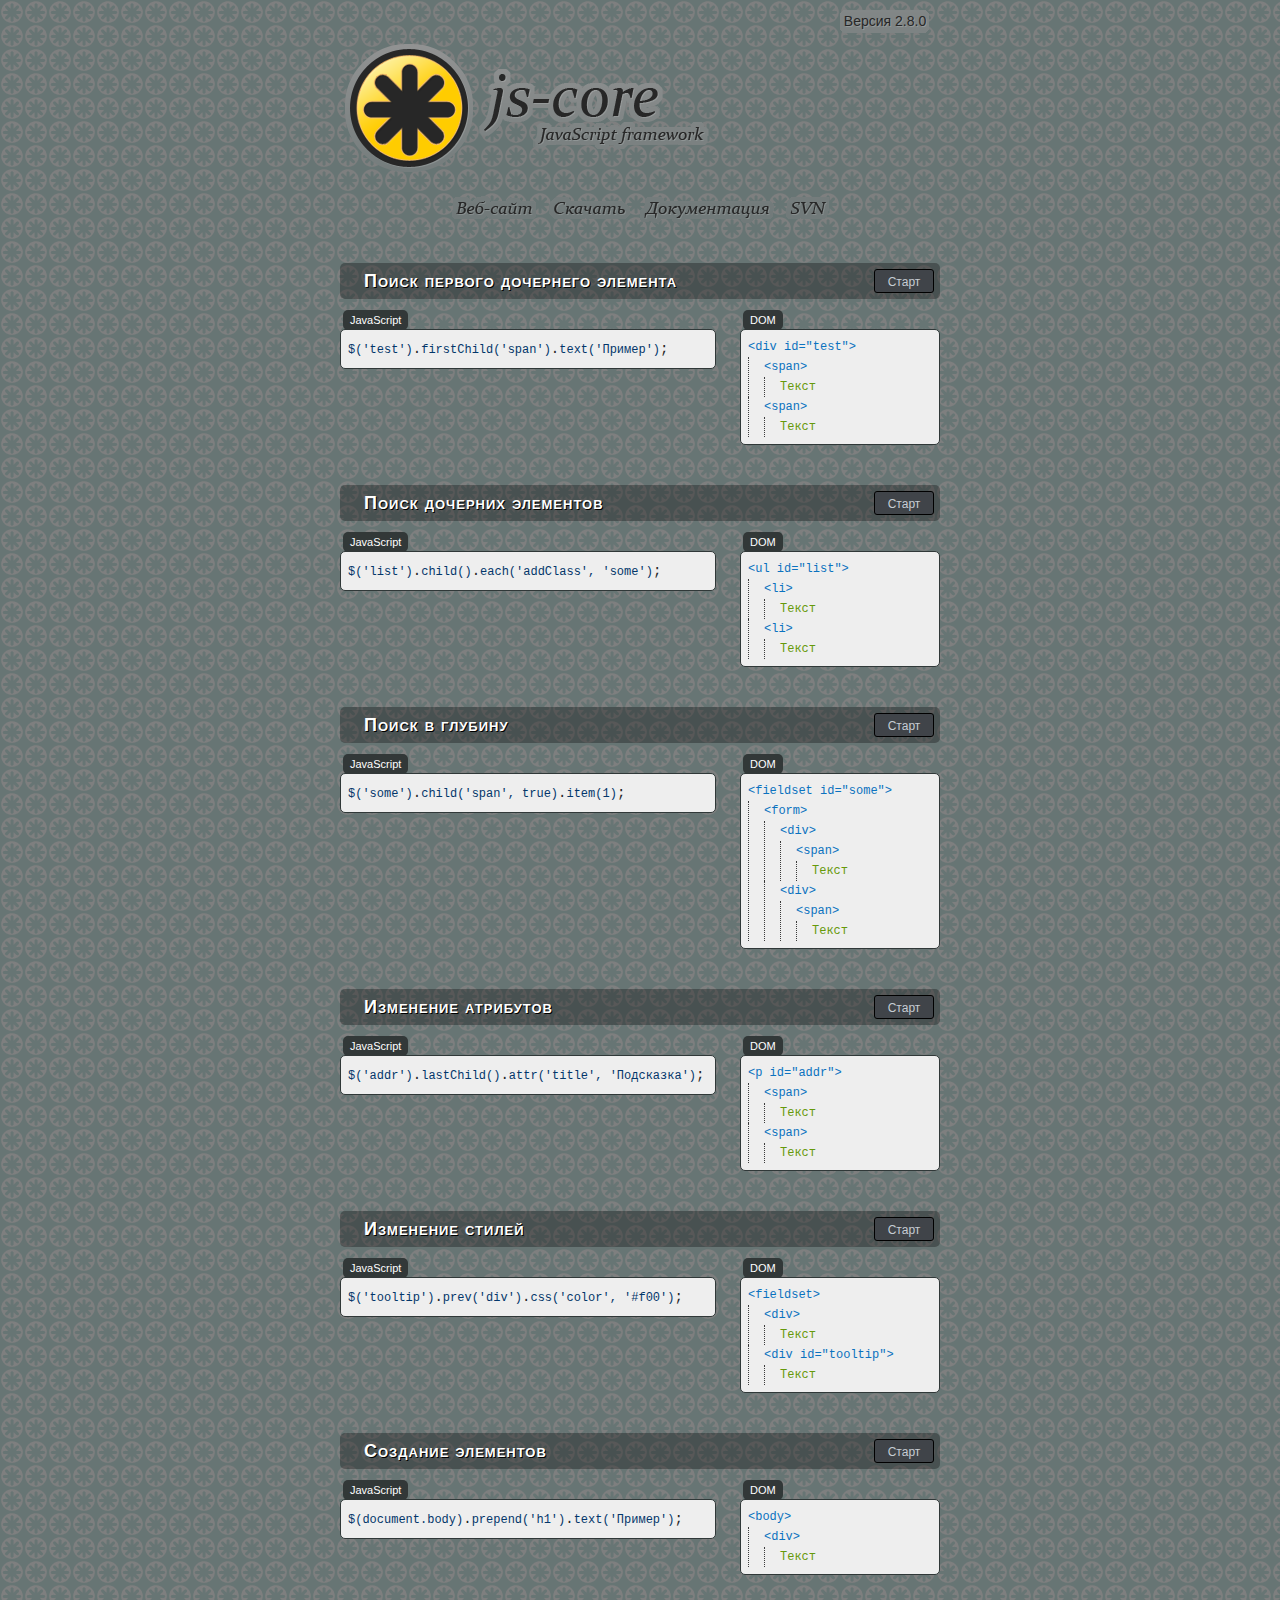
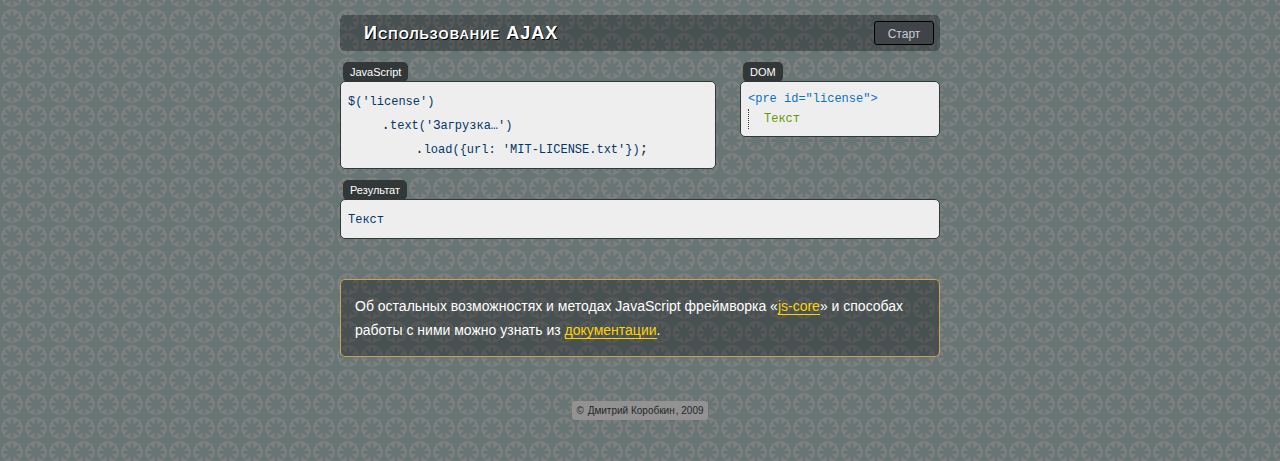
==== index.html @ e2d564c4 "js-core 2.8.0" ====
<!DOCTYPE html PUBLIC "-//W3C//DTD XHTML 1.0 Strict//EN" "http://www.w3.org/TR/xhtml1/DTD/xhtml1-strict.dtd">
<html xmlns="http://www.w3.org/1999/xhtml">
<head>
<meta http-equiv="Content-Type" content="text/html; charset=utf-8" />
<title>js-core JavaScript framework • примеры использования</title>
<link rel="shortcut icon" type="image/x-icon" href="favicon.ico" />
<link rel="stylesheet" type="text/css" href="preview/style.css" />
<script type="text/javascript">
(function() {
	if(window.opera && window.opera.version() > 9.5) {
		var link = document.createElement('link');
		link.rel = 'stylesheet';
		link.type = 'text/css';
		link.href = 'preview/opera.css';
		document.getElementsByTagName('head')[0].appendChild(link);
	}
})();
</script>
<!--[if lt IE 8]><link rel="stylesheet" type="text/css" href="preview/ie.css" /><![endif]-->
</head>
<body>
<div id="container">
	<div id="header">
		<h1><a href="http://www.js-core.ru/">js-core JavaScript framework</a></h1>
		<span>Версия 2.8.0</span>
		<ul>
			<li class="web-site"><a href="http://www.js-core.ru/" title="Веб-сайт проекта js-core.ru" tabindex="1">Веб-сайт</a></li>
			<li class="downloads"><a href="http://code.google.com/p/js-core/downloads/list" title="Различные версии и сборки js-core, расширения и модули, документация"  tabindex="2">Скачать</a></li>
			<li class="documentation"><a href="doc/index.html" title="Подробное описание методов, изменения последней версии" tabindex="3">Документация</a></li>
			<li class="svn"><a href="http://code.google.com/p/js-core/source/browse/" title="Subversion — централизованная система управления версиями" tabindex="4">SVN</a></li>
		</ul>
	</div>
	<div id="content">
		<div class="example">
			<h2>Поиск первого дочернего элемента</h2>
			<button tabindex="5">Старт</button>
			<div class="dom">
				<label>DOM</label>
				<code class="tag"><span>&lt;div id=&quot;test&quot;&gt;</span><code class="tag"><span>&lt;span&gt;</span><code class="text"><span>Текст</span></code></code><code class="tag"><span>&lt;span&gt;</span><code class="text"><span>Текст</span></code></code></code> </div>
			<div class="code">
				<label>JavaScript</label>
				<pre><code>$('test')</code>.<code>firstChild('span')</code>.<code>text('Пример')</code>;</pre>
			</div>
			<ol>
				<li>Поиск элемента с&nbsp;идентификатором «test»</li>
				<li>Поиск первого дочернего &lt;span&gt;</li>
				<li>Изменение текста</li>
			</ol>
		</div>
		<div class="example">
			<h2>Поиск дочерних элементов</h2>
			<button tabindex="6">Старт</button>
			<div class="dom">
				<label>DOM</label>
				<code class="tag"><span>&lt;ul id=&quot;list&quot;&gt;</span><code class="tag"><span>&lt;li&gt;</span><code class="text">Текст</code></code><code class="tag"><span>&lt;li&gt;</span><code class="text">Текст</code></code></code> </div>
			<div class="code">
				<label>JavaScript</label>
				<pre><code>$('list')</code>.<code>child()</code>.<code>each('addClass', 'some')</code>;</pre>
			</div>
			<ol>
				<li>Поиск элемента с&nbsp;идентификатором «list»</li>
				<li>Поиск всех дочерних элементов</li>
				<li>Добавление CSS-классса «some» найденным элементам</li>
			</ol>
		</div>
		<div class="example">
			<h2>Поиск в&nbsp;глубину</h2>
			<button tabindex="7">Старт</button>
			<div class="dom">
				<label>DOM</label>
				<code class="tag"><span>&lt;fieldset id=&quot;some&quot;&gt;</span><code class="tag">&lt;form&gt;<code class="tag">&lt;div&gt;<code class="tag"><span>&lt;span&gt;</span><code class="text">Текст</code></code></code><code class="tag">&lt;div&gt;<code class="tag"><span>&lt;span&gt;</span><code class="text">Текст</code></code></code></code></code> </div>
			<div class="code">
				<label>JavaScript</label>
				<pre><code>$('some')</code>.<code>child('span', true)</code>.<code>item(1)</code>;</pre>
			</div>
			<ol>
				<li>Поиск элемента с&nbsp;идентификатором «some»</li>
				<li>Поиск в&nbsp;глубину всех&nbsp;дочерних &lt;span&gt;</li>
				<li>Получение второго в&nbsp;коллекции &lt;span&gt;</li>
			</ol>
		</div>
		<div class="example">
			<h2>Изменение атрибутов</h2>
			<button tabindex="8">Старт</button>
			<div class="dom">
				<label>DOM</label>
				<code class="tag"><span>&lt;p id=&quot;addr&quot;&gt;</span><code class="tag"><span>&lt;span&gt;</span><code class="text"><span>Текст</span></code></code><code class="tag"><span>&lt;span&gt;</span><code class="text"><span>Текст</span></code></code></code> </div>
			<div class="code">
				<label>JavaScript</label>
				<pre><code>$('addr')</code>.<code>lastChild()</code>.<code>attr('title', 'Подсказка')</code>;</pre>
			</div>
			<ol>
				<li>Поиск элемента с&nbsp;идентификатором «addr»</li>
				<li>Поиск последнего дочернего элемента</li>
				<li>Изменение атрибута «title»</li>
			</ol>
		</div>
		<div class="example">
			<h2>Изменение стилей</h2>
			<button tabindex="9">Старт</button>
			<div class="dom">
				<label>DOM</label>
				<code class="tag"><span>&lt;fieldset&gt;</span><code class="tag"><span>&lt;div&gt;</span><code class="text"><span>Текст</span></code></code><code class="tag"><span>&lt;div id=&quot;tooltip&quot;&gt;</span><code class="text"><span>Текст</span></code></code></code> </div>
			<div class="code">
				<label>JavaScript</label>
				<pre><code>$('tooltip')</code>.<code>prev('div')</code>.<code>css('color', '#f00')</code>;</pre>
			</div>
			<ol>
				<li>Поиск элемента с&nbsp;идентификатором «tooltip»</li>
				<li>Поиск предыдущего &lt;div&gt;</li>
				<li>Изменение цвета текста</li>
			</ol>
		</div>
		<div class="example">
			<h2>Создание элементов</h2>
			<button tabindex="10">Старт</button>
			<div class="dom">
				<label>DOM</label>
				<code class="tag"><span>&lt;body&gt;</span><code class="tag"><span>&lt;div&gt;</span><code class="text"><span>Текст</span></code></code></code> </div>
			<div class="code">
				<label>JavaScript</label>
				<pre><code>$(document.body)</code>.<code>prepend('h1')</code>.<code>text('Пример')</code>;</pre>
			</div>
			<ol>
				<li>Создание обёртки для&nbsp;«document.body»</li>
				<li>Добавление нового узла &lt;h1&gt;</li>
				<li>Добавление текста «Пример»</li>
			</ol>
		</div>
		<div class="example">
			<h2>Использование AJAX</h2>
			<button tabindex="11">Старт</button>
			<div class="dom">
				<label>DOM</label>
				<code class="tag"><span>&lt;pre id=&quot;license&quot;&gt;</span><code class="text"><span>Текст</span></code></code> </div>
			<div class="code">
				<label>JavaScript</label>
				<pre><code>$('license')</code>
    .<code>text('Загрузка…')</code>
        .<code>load({url: 'MIT-LICENSE.txt'})</code>;</pre>
			</div>
			<ol>
				<li>Поиск элемента с&nbsp;идентификатором «license»</li>
				<li>Изменение «Текст» на&nbsp;«Загрузка…»</li>
				<li>Загрузка текста лицензии из&nbsp; файла с&nbsp;помощью AJAX-запроса</li>
			</ol>
			<div class="result">
				<label>Результат</label>
				<pre><code>Текст</code></pre>
			</div>
		</div>
		<p><span>Об&nbsp;остальных возможностях и&nbsp;методах JavaScript фреймворка «<a href="http://www.js-core.ru/" title="Веб-сайт проекта">js-core</a>» и&nbsp;способах работы с&nbsp;ними можно&nbsp;узнать из&nbsp;<a href="doc/index.html">документации</a>.</span></p>
	</div>
	<div id="footer"><span class="vcard">&copy;&nbsp;<a class="url fn n" href="http://www.designwizard.ru/" title="Перейти на сайт автора"><span class="given-name">Дмитрий</span>&nbsp;<span class="family-name">Коробкин</span></a>,&nbsp;2009</span></div>
</div>
<script type="text/javascript" src="framework/js-core.min.js"></script>
<script type="text/javascript" src="modules/ajax/js-core.ajax.min.js"></script>
<script type="text/javascript" src="preview/application.js"></script>
</body>
</html>
---- preview/style.css ----
@charset "utf-8";
/* -----[base]----- */
@media screen {
body {
background: #6e7878 url(bg.png);
}
}
@media all {
body {
position: relative;
margin: 0;
color: #272727;
font: 14px/24px Calibri, "Trebuchet MS", Tahoma, sans-serif;
}
a:link, a:visited {
text-decoration: none;
}
/* -----[container]----- */
#container {
width: 600px;
margin: 0 auto;
padding: 0 20px;
}
/* -----[header]----- */
#header {
position: relative;
padding: 20px 0 40px 0;
}
#header a:link, #header a:visited, #header span, #header ul li {
display: block;
}
#header a:focus {
outline: none;
}
#header h1 a:link, #header h1 a:visited, #header ul li a:link, #header ul li a:visited {
overflow: hidden;
text-indent: -9999px;
}
#header h1, #header h1 a:link, #header h1 a:visited {
width: 374px;
height: 138px;
}
#header h1 a:link, #header h1 a:visited {
background: url(logo.png) no-repeat;
}
#header h1 a:hover {
background-position: 0 -138px;
}
#header span, #header ul li a:link, #header ul li a:visited {
background: url(menu.png) no-repeat;
}
#header span {
position: absolute;
top: 10px;
right: 10px;
height: 24px;
width: 90px;
line-height: 22px;
text-align: center;
background-position: -367px 0;
}
#header ul, #header ul li {
margin: 0;
padding: 0;
}
#header ul {
width: 378px;
height: 27px;
margin: 0 auto;
}
#header ul li {
float: left;
list-style: none;
}
#header ul li a:link, #header ul li a:visited {
height: 27px;
margin: 0 8px 0 0;
}
#header ul li.web-site a:link, #header ul li.web-site a:visited {
width: 87px;
}
#header ul li.web-site a:hover, #header ul li.web-site a:focus {
background-position: 0 -27px;
}
#header ul li.downloads a:link, #header ul li.downloads a:visited {
width: 84px;
background-position: -87px 0;
}
#header ul li.downloads a:hover, #header ul li.downloads a:focus {
background-position: -87px -27px;
}
#header ul li.documentation a:link, #header ul li.documentation a:visited {
width: 137px;
background-position: -171px 0;
}
#header ul li.documentation a:hover, #header ul li.documentation a:focus {
background-position: -171px -27px;
}
#header ul li.svn a:link, #header ul li.svn a:visited {
width: 46px;
margin: 0;
background-position: -308px 0;
}
#header ul li.svn a:hover, #header ul li.svn a:focus {
background-position: -308px -27px;
}
/* -----[content]----- */
#content a:link, #content a:visited {
border-bottom-width: 1px;
border-bottom-style: solid;
}
#content a:link {
color: #ffd200;
border-bottom-color: #ffd201;
}
#content a:visited {
color: #ebd672;
border-bottom-color: #ebd673;
}
#content a:hover {
color: #2899ee;
border-bottom-color: #2899ef;
}
#content h2, #content pre, #content p, #content ol, #content li, #content .example button {
margin: 0;
padding: 0;
}
#content p {
padding: 14px;
border: 1px solid #cc9f5a;
}
#content .example, #content .example div {
position: relative;
}
#content .example, #content p {
margin-bottom: 40px;
}
#content .example h2, #content .example div code.tag span.active, #content .example div code.text span.active, #content .example label, #content .example ol, #content p {
color: #fff;
}
#content .example h2, #content .example ol, #content p {
background: url(dark.png) no-repeat;
}
#content .example h2 {
padding: 0 24px;
font-size: 18px;
line-height: 36px;
font-variant: small-caps;
letter-spacing: 1px;
}
#content .example button, #content .example label {
position: absolute;
display: block;
}
#content .example button {
top: 6px;
right: 6px;
height: 24px;
width: 60px;
padding-bottom: 3px;
color: #c6ccd3;
font-size: 12px;
line-height: 24px;
text-align: center;
border: 1px solid #000;
background: #404449;
cursor: pointer;
}
#content .example button:hover, #content .example button:focus {
background: #0b66ab;
}
#content .example button:active {
background: #0a568f;
}
#content .example div {
margin-top: 30px;
padding: 7px 0 7px 7px;
border: 1px solid #303838;
background: #eee;
}
#content .example div.result pre {
white-space: pre-wrap;
}
#content .example div.dom {
width: 191px;
float: right;
}
#content .example div.code, #content .example ol {
margin-right: 224px;
}
#content .example div code {
display: block;
font: 12px/20px Consolas, "Courier New", Courier, monospace;
}
#content .example div pre code {
display: inline;
color: #03366a;
}
#content .example div code.tag {
color: #0b72bf;
}
#content .example div code.text {
color: #66990a;
}
#content .example div code code {
padding-left: 15px;
border-left: 1px dotted #3b3b3b;
}
#content .example div code.tag span.active {
background: #0b72bf;
}
#content .example div code.text span.active {
background: #85b53d;
}
#content .example div pre code.active {
background: #fc0;
}
#content .example label {
top: -20px;
left: 2px;
height: 20px;
padding: 0 7px;
font-size: 11px;
line-height: 20px;
background: #323838;
}
#content .example ol {
padding-left: 24px;
}
#content .example ol li {
display: none;
}
/* -----[footer]----- */
#footer {
margin-bottom: 40px;
text-align: center;
}
#footer .vcard {
padding: 4px;
font: 10px/20px Verdana, sans-serif;
background: #929292;
}
#footer a:link, #footer a:visited {
padding: 1px;
color: #272727;
border: none;
}
#footer a:hover {
background: #fc0;
}
/* -----[tooltip]----- */
.tooltip {
position: absolute;
top: 82px;
left: 0;
height: 66px;
width: 180px;
padding: 10px 10px 40px;
color: #fff;
background: url(tooltip.png) no-repeat;
}
/* -----[clearfix]----- */
#content .example {
height: 1%;
overflow: hidden;
}
/* -----[advanced]----- */
#content .example .active {
-moz-border-radius: 2px;
-webkit-border-radius: 2px;
-khtml-border-radius: 2px;
border-radius: 2px;
}
#content .example button, #footer .vcard {
-moz-border-radius: 3px;
-webkit-border-radius: 3px;
-khtml-border-radius: 3px;
border-radius: 3px;
}
#content .example h2, #content .example div, #content .example label, #content .example ol, #content p {
-moz-border-radius: 5px;
-webkit-border-radius: 5px;
-khtml-border-radius: 5px;
border-radius: 5px;
}
#content .example h2 {
text-shadow: 1px 1px 0 #000;
}
#content .example label {
-moz-border-radius: 5px 5px 0 0;
}
#header span {
text-shadow: 1px 1px 0 #969a9a;
}
::selection {
color: #272727;
background: #fc0;
}
::-moz-selection {
color: #272727;
background: #fc0;
}
}
@media print {
a:link:after, a:visited:after {
content: " (" attr(href) ")";
}
}
---- preview/ie.css ----
#header h1 {
_filter: progid:DXImageTransform.Microsoft.AlphaImageLoader(src="preview/logo.png", sizingMethod="crop");
}
#content .example h2, #content .example ol, #content p {
_zoom: 1;
_filter: progid:DXImageTransform.Microsoft.AlphaImageLoader(src="preview/dark.png", sizingMethod="crop");
}
.tooltip {
top: 66px;
_top: 60px;
_zoom: 1;
_filter: progid:DXImageTransform.Microsoft.AlphaImageLoader(src="preview/tooltip.png", sizingMethod="crop");
}
.tooltip, #header h1 a:link, #header h1 a:visited, #content .example h2, #content .example ol, #content p {
_background: none;
}
#content .example div.code label, #content .example div.result label {
_margin-left: -7px;
}
#content .example button {
_right: 8px;
line-height: 20px;
}
#content .example div.result pre {
white-space: normal;
}
#content p span {
_position: relative;
}
#content .example div pre, #content .example div.dom code {
zoom: 1;
}
#content .example button.hover {
background: #0b66ab;
}
#content .example button.active {
background: #0a568f;
}
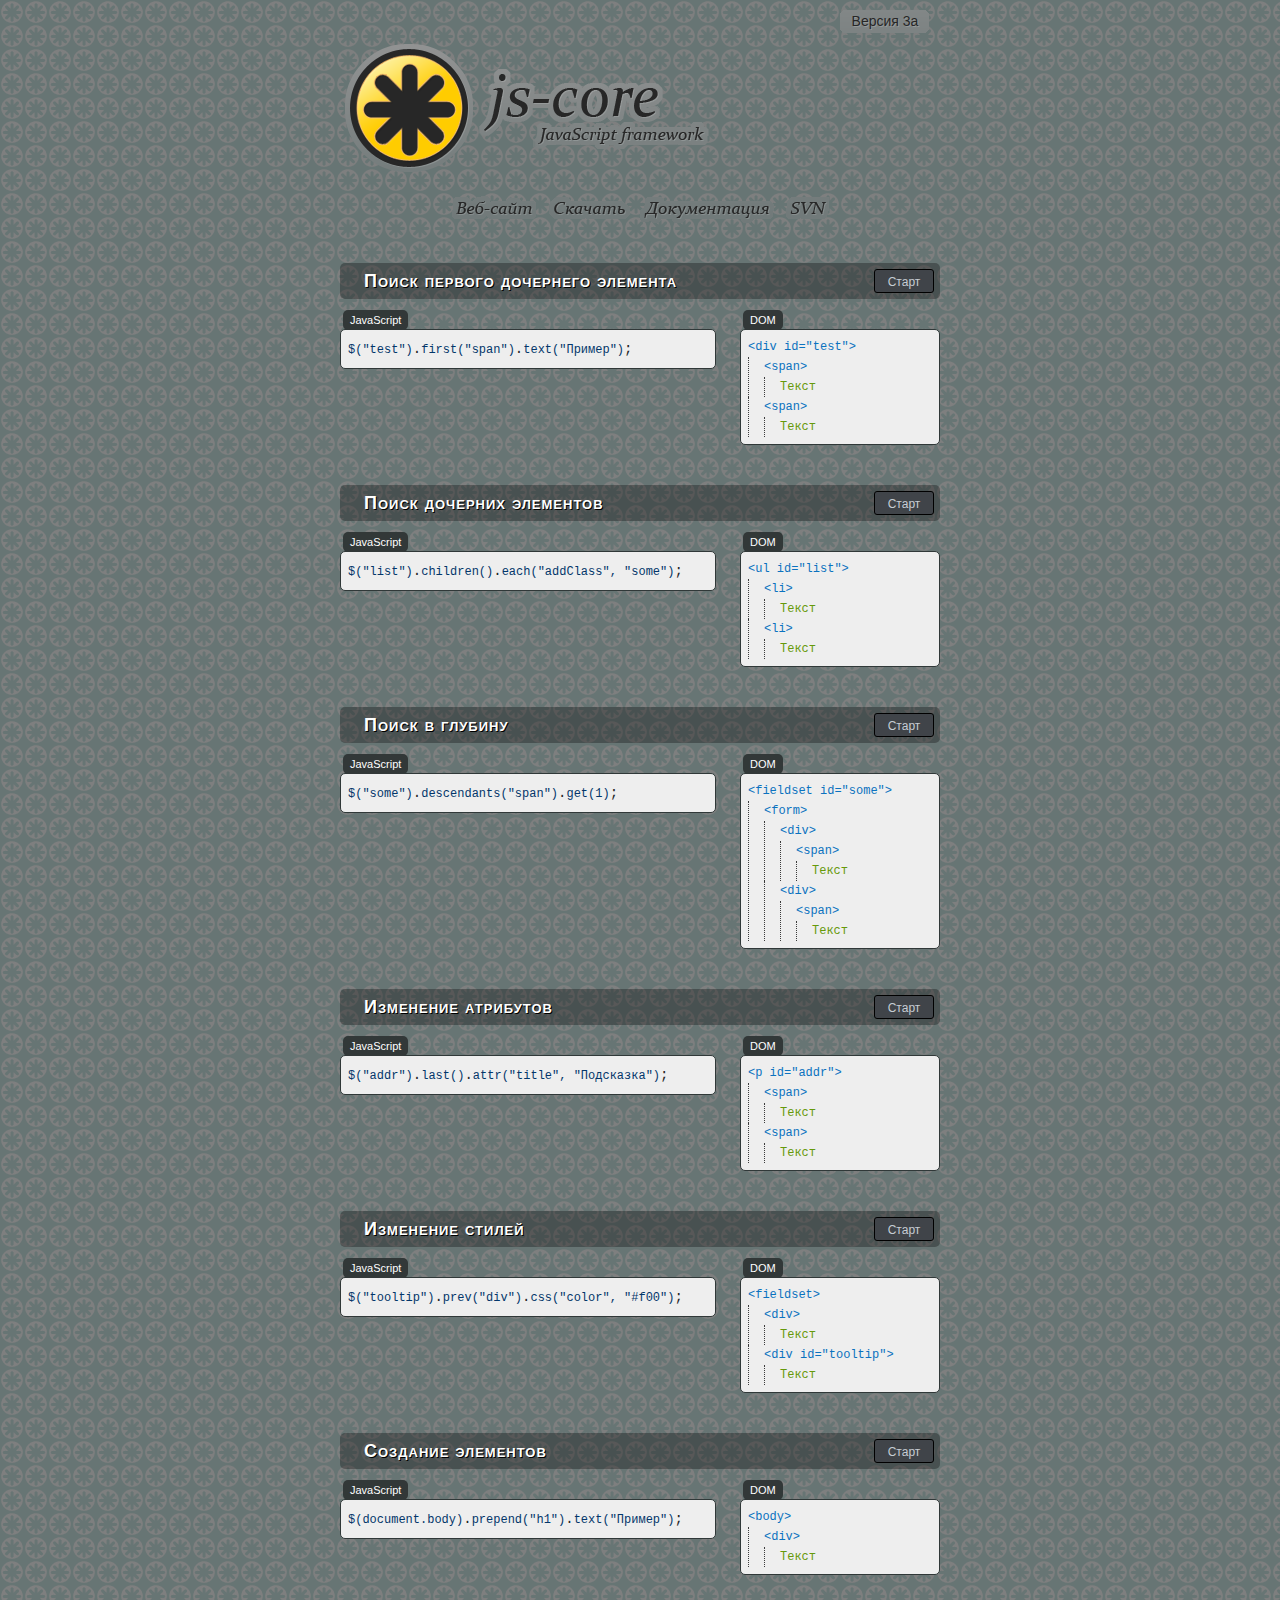
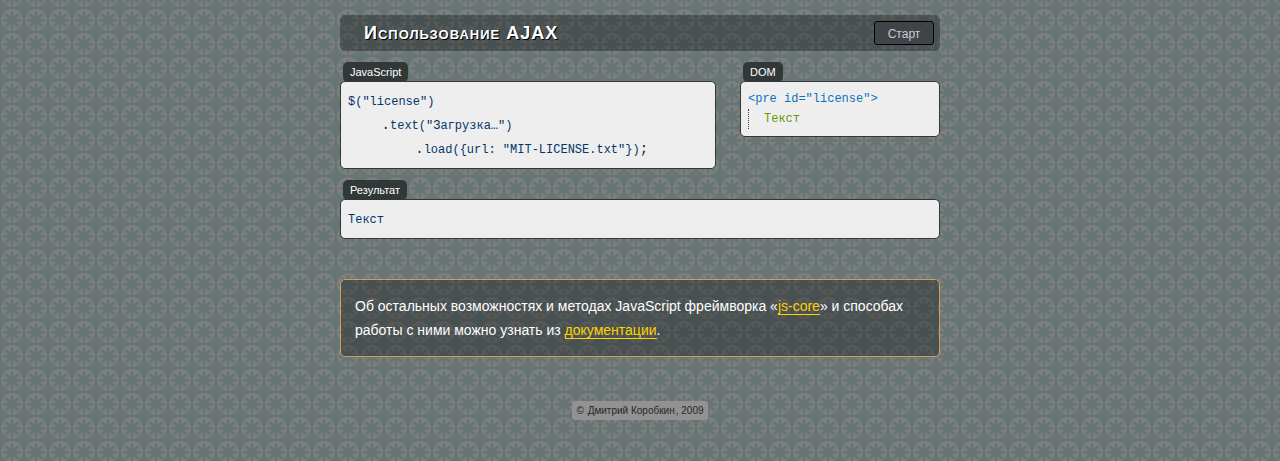
==== commit 4a49873f: "Работа над 3-й версией фреймворка: устранены некоторые strict warnings, изменен регистр имени основн" ====
--- a/index.html
+++ b/index.html
@@ -2,17 +2,18 @@
 <html xmlns="http://www.w3.org/1999/xhtml">
 <head>
 <meta http-equiv="Content-Type" content="text/html; charset=utf-8" />
+<meta http-equiv="X-UA-Compatible" content="IE=edge" />
 <title>js-core JavaScript framework • примеры использования</title>
 <link rel="shortcut icon" type="image/x-icon" href="favicon.ico" />
 <link rel="stylesheet" type="text/css" href="preview/style.css" />
 <script type="text/javascript">
 (function() {
-	if(window.opera && window.opera.version() > 9.5) {
-		var link = document.createElement('link');
-		link.rel = 'stylesheet';
-		link.type = 'text/css';
-		link.href = 'preview/opera.css';
-		document.getElementsByTagName('head')[0].appendChild(link);
+	if(typeof opera != "undefined" && opera.version() > 9.5) {
+		var link = document.createElement("link");
+		link.rel = "stylesheet";
+		link.type = "text/css";
+		link.href = "preview/opera.css";
+		document.getElementsByTagName("head")[0].appendChild(link);
 	}
 })();
 </script>
@@ -22,7 +23,7 @@
 <div id="container">
 	<div id="header">
 		<h1><a href="http://www.js-core.ru/">js-core JavaScript framework</a></h1>
-		<span>Версия 2.8.0</span>
+		<span>Версия 3a</span>
 		<ul>
 			<li class="web-site"><a href="http://www.js-core.ru/" title="Веб-сайт проекта js-core.ru" tabindex="1">Веб-сайт</a></li>
 			<li class="downloads"><a href="http://code.google.com/p/js-core/downloads/list" title="Различные версии и сборки js-core, расширения и модули, документация"  tabindex="2">Скачать</a></li>
@@ -39,7 +40,7 @@
 				<code class="tag"><span>&lt;div id=&quot;test&quot;&gt;</span><code class="tag"><span>&lt;span&gt;</span><code class="text"><span>Текст</span></code></code><code class="tag"><span>&lt;span&gt;</span><code class="text"><span>Текст</span></code></code></code> </div>
 			<div class="code">
 				<label>JavaScript</label>
-				<pre><code>$('test')</code>.<code>firstChild('span')</code>.<code>text('Пример')</code>;</pre>
+				<pre><code>$(&quot;test&quot;)</code>.<code>first(&quot;span&quot;)</code>.<code>text(&quot;Пример&quot;)</code>;</pre>
 			</div>
 			<ol>
 				<li>Поиск элемента с&nbsp;идентификатором «test»</li>
@@ -55,7 +56,7 @@
 				<code class="tag"><span>&lt;ul id=&quot;list&quot;&gt;</span><code class="tag"><span>&lt;li&gt;</span><code class="text">Текст</code></code><code class="tag"><span>&lt;li&gt;</span><code class="text">Текст</code></code></code> </div>
 			<div class="code">
 				<label>JavaScript</label>
-				<pre><code>$('list')</code>.<code>child()</code>.<code>each('addClass', 'some')</code>;</pre>
+				<pre><code>$(&quot;list&quot;)</code>.<code>children()</code>.<code>each(&quot;addClass&quot;, &quot;some&quot;)</code>;</pre>
 			</div>
 			<ol>
 				<li>Поиск элемента с&nbsp;идентификатором «list»</li>
@@ -71,7 +72,7 @@
 				<code class="tag"><span>&lt;fieldset id=&quot;some&quot;&gt;</span><code class="tag">&lt;form&gt;<code class="tag">&lt;div&gt;<code class="tag"><span>&lt;span&gt;</span><code class="text">Текст</code></code></code><code class="tag">&lt;div&gt;<code class="tag"><span>&lt;span&gt;</span><code class="text">Текст</code></code></code></code></code> </div>
 			<div class="code">
 				<label>JavaScript</label>
-				<pre><code>$('some')</code>.<code>child('span', true)</code>.<code>item(1)</code>;</pre>
+				<pre><code>$(&quot;some&quot;)</code>.<code>descendants(&quot;span&quot;)</code>.<code>get(1)</code>;</pre>
 			</div>
 			<ol>
 				<li>Поиск элемента с&nbsp;идентификатором «some»</li>
@@ -87,7 +88,7 @@
 				<code class="tag"><span>&lt;p id=&quot;addr&quot;&gt;</span><code class="tag"><span>&lt;span&gt;</span><code class="text"><span>Текст</span></code></code><code class="tag"><span>&lt;span&gt;</span><code class="text"><span>Текст</span></code></code></code> </div>
 			<div class="code">
 				<label>JavaScript</label>
-				<pre><code>$('addr')</code>.<code>lastChild()</code>.<code>attr('title', 'Подсказка')</code>;</pre>
+				<pre><code>$(&quot;addr&quot;)</code>.<code>last()</code>.<code>attr(&quot;title&quot;, &quot;Подсказка&quot;)</code>;</pre>
 			</div>
 			<ol>
 				<li>Поиск элемента с&nbsp;идентификатором «addr»</li>
@@ -103,7 +104,7 @@
 				<code class="tag"><span>&lt;fieldset&gt;</span><code class="tag"><span>&lt;div&gt;</span><code class="text"><span>Текст</span></code></code><code class="tag"><span>&lt;div id=&quot;tooltip&quot;&gt;</span><code class="text"><span>Текст</span></code></code></code> </div>
 			<div class="code">
 				<label>JavaScript</label>
-				<pre><code>$('tooltip')</code>.<code>prev('div')</code>.<code>css('color', '#f00')</code>;</pre>
+				<pre><code>$(&quot;tooltip&quot;)</code>.<code>prev(&quot;div&quot;)</code>.<code>css(&quot;color&quot;, &quot;#f00&quot;)</code>;</pre>
 			</div>
 			<ol>
 				<li>Поиск элемента с&nbsp;идентификатором «tooltip»</li>
@@ -119,7 +120,7 @@
 				<code class="tag"><span>&lt;body&gt;</span><code class="tag"><span>&lt;div&gt;</span><code class="text"><span>Текст</span></code></code></code> </div>
 			<div class="code">
 				<label>JavaScript</label>
-				<pre><code>$(document.body)</code>.<code>prepend('h1')</code>.<code>text('Пример')</code>;</pre>
+				<pre><code>$(document.body)</code>.<code>prepend(&quot;h1&quot;)</code>.<code>text(&quot;Пример&quot;)</code>;</pre>
 			</div>
 			<ol>
 				<li>Создание обёртки для&nbsp;«document.body»</li>
@@ -135,9 +136,9 @@
 				<code class="tag"><span>&lt;pre id=&quot;license&quot;&gt;</span><code class="text"><span>Текст</span></code></code> </div>
 			<div class="code">
 				<label>JavaScript</label>
-				<pre><code>$('license')</code>
-    .<code>text('Загрузка…')</code>
-        .<code>load({url: 'MIT-LICENSE.txt'})</code>;</pre>
+				<pre><code>$(&quot;license&quot;)</code>
+    .<code>text(&quot;Загрузка…&quot;)</code>
+        .<code>load({url: &quot;MIT-LICENSE.txt&quot;})</code>;</pre>
 			</div>
 			<ol>
 				<li>Поиск элемента с&nbsp;идентификатором «license»</li>
@@ -153,8 +154,8 @@
 	</div>
 	<div id="footer"><span class="vcard">&copy;&nbsp;<a class="url fn n" href="http://www.designwizard.ru/" title="Перейти на сайт автора"><span class="given-name">Дмитрий</span>&nbsp;<span class="family-name">Коробкин</span></a>,&nbsp;2009</span></div>
 </div>
-<script type="text/javascript" src="framework/js-core.min.js"></script>
-<script type="text/javascript" src="modules/ajax/js-core.ajax.min.js"></script>
+<script type="text/javascript" src="framework/js-core.js"></script>
+<script type="text/javascript" src="modules/ajax/js-core.ajax.js"></script>
 <script type="text/javascript" src="preview/application.js"></script>
 </body>
 </html>
